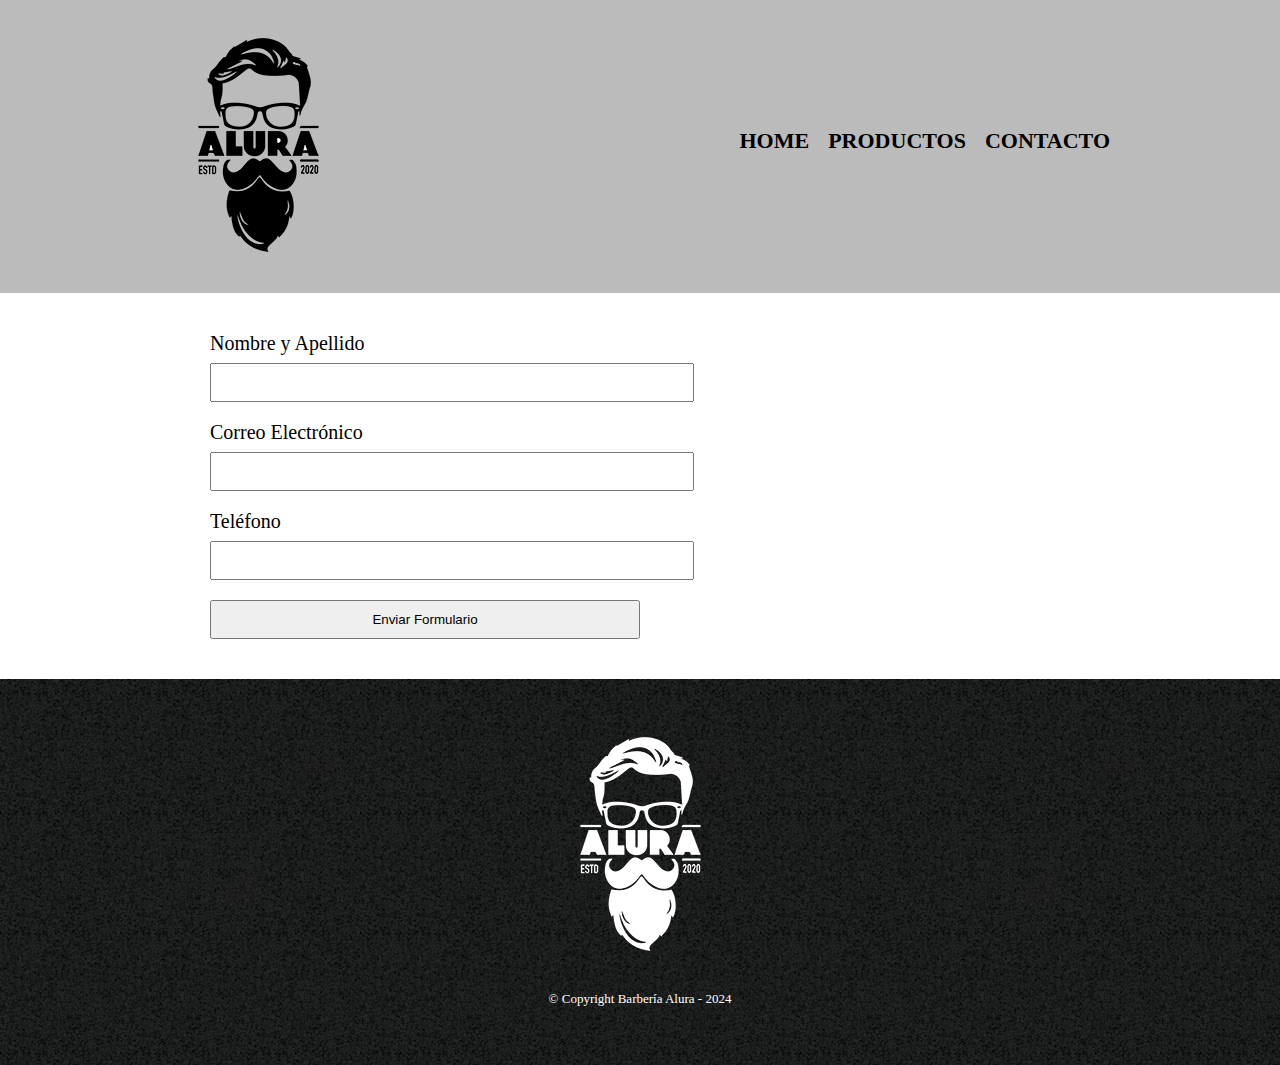
==== html_css01/contacto.html @ 095cf385 "Creating form elements and basic style" ====
<!DOCTYPE html>
<html lang="es">
<head>
    <meta charset="UTF-8">
    <title>Contacto - Barbería Alura</title>
    <link rel="stylesheet" href="reset.css">
    <link rel="stylesheet" href="style.css">
</head>
<body>
<header>
    <div class="caja">
        <h1><img src="./imagenes/logo.png"></h1>
        <nav>
            <ul>
                <li><a href="index.html">Home</a></li>
                <li><a href="productos.html">Productos</a></li>
                <li><a href="contacto.html">Contacto</a></li>
            </ul>
        </nav>
    </div>
</header>
<main>
    <form>
        <label for="nombreApellido">Nombre y Apellido</label>
        <input type="text" id="nombreApellido">

        <label for="correoElectronico">Correo Electrónico</label>
        <input type="email" id="correoElectronico">

        <label for="telefono">Teléfono</label>
        <input type="tel" id="telefono">

        <input type="submit" value="Enviar Formulario">
    </form>
</main>
<footer>
    <img src="imagenes/logo-blanco.png">
    <p class="copyright">&copy; Copyright Barbería Alura - 2024</p>
</footer>
</body>
</html>
---- html_css01/style.css ----
header {
    background-color: #BBBBBB;
    padding: 20px 0;
}

.caja{
    width: 940px;
    position: relative;
    margin: 0 auto;
}

nav{
    position: absolute;
    top: 110px;
    right: 0;
}

nav li{
    display: inline;
    margin: 0 0 0 15px;
}

nav a{
    text-transform: uppercase;
    color: #000000;
    font-weight: bold;
    font-size: 22px;
    text-decoration: none;
}

nav a:hover{
    color: #c78c19;
    text-decoration: underline;
}

.productos{
    width: 940px;
    margin: 0 auto;
    padding: 50px;
}

.productos li{
    display: inline-block;
    text-align: center;
    width: 30%;
    vertical-align: top;
    margin: 0 1.5%;
    padding: 30px 20px;
    box-sizing: border-box;
    border: 2px solid #000000;
    border-radius: 10px;
}

.productos li:hover{
    border-color: #c78c19;
}

.productos li:active{
    border-color: #088c19;
}

.productos h2{
    font-size: 30px;
    font-weight: bold;
}

.productos li:hover h2{
    font-size: 33px;
}

.producto-descripcion{
    font-size: 18px;
}

.producto-precio{
    font-size: 20px;
    font-weight: bold;
    margin-top: 10px;
}

footer{
    text-align: center;
    background: url("imagenes/bg.jpg");
    padding: 40px;
}
.copyright{
    color: #FFFFFF;
    font-size: 13px;
    margin: 20px;
}

main{
    width: 940px;
    margin: 0 auto;
}

form {
    margin: 40px;
}

form label{
    display: block;
    font-size: 20px;
    margin: 0 0 10px;
}

form input{
    display: block;
    margin: 0 0 20px;
    padding: 10px 25px;
    width: 50%;
}
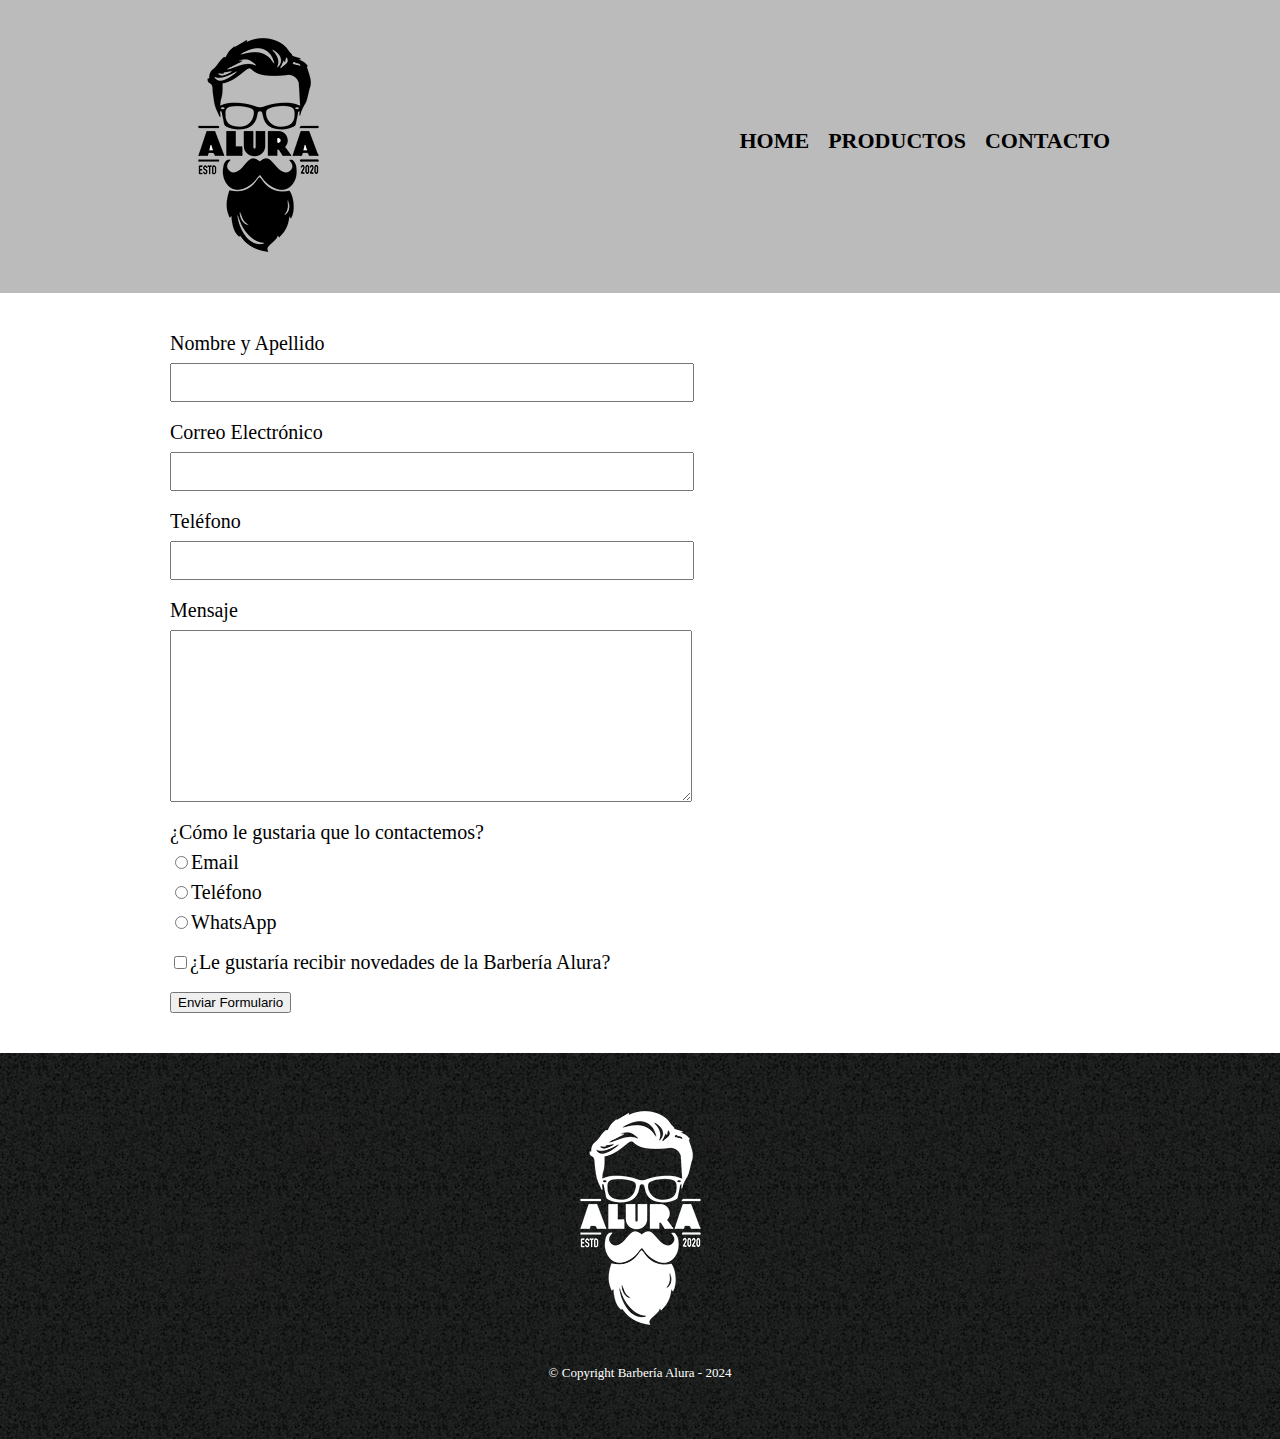
==== commit f4aa3375: "Fixing commit adding .idea folder" ====
--- a/html_css01/contacto.html
+++ b/html_css01/contacto.html
@@ -14,7 +14,7 @@
             <ul>
                 <li><a href="index.html">Home</a></li>
                 <li><a href="productos.html">Productos</a></li>
-                <li><a href="contacto.html">Contacto</a></li>
+                <li><a href="radio-email.html">Contacto</a></li>
             </ul>
         </nav>
     </div>
@@ -22,13 +22,33 @@
 <main>
     <form>
         <label for="nombreApellido">Nombre y Apellido</label>
-        <input type="text" id="nombreApellido">
+        <input type="text" id="nombreApellido" class="input-padron">
 
         <label for="correoElectronico">Correo Electrónico</label>
-        <input type="email" id="correoElectronico">
+        <input type="email" id="correoElectronico" class="input-padron">
 
         <label for="telefono">Teléfono</label>
-        <input type="tel" id="telefono">
+        <input type="tel" id="telefono" class="input-padron">
+
+        <label for="mensaje">Mensaje</label>
+        <textarea cols="70" rows="10" id="mensaje" class="input-padron"></textarea>
+
+        <div>
+            <p>¿Cómo le gustaria que lo contactemos?</p>
+
+            <label for="radio-email"><input type="radio" name="contacto" id="radio-email" value="email">Email
+            </label>
+
+            <label for="radio-telefono">
+            <input type="radio" name="contacto" id="radio-telefono" value="telefono">Teléfono
+            </label>
+
+            <label for="radio-whatsapp">
+            <input type="radio" name="contacto" id="radio-whatsapp" value="whatsapp">WhatsApp
+            </label>
+        </div>
+
+        <label class="checkbox"><input type="checkbox">¿Le gustaría recibir novedades de la Barbería Alura?</label>
 
         <input type="submit" value="Enviar Formulario">
     </form>
--- a/html_css01/style.css
+++ b/html_css01/style.css
@@ -95,18 +95,22 @@
 }
 
 form {
-    margin: 40px;
+    margin: 40px 0;
 }
 
-form label{
+form label, form p{
     display: block;
     font-size: 20px;
     margin: 0 0 10px;
 }
 
-form input{
+.input-padron{
     display: block;
     margin: 0 0 20px;
     padding: 10px 25px;
     width: 50%;
+}
+
+.checkbox{
+    margin: 20px 0;
 }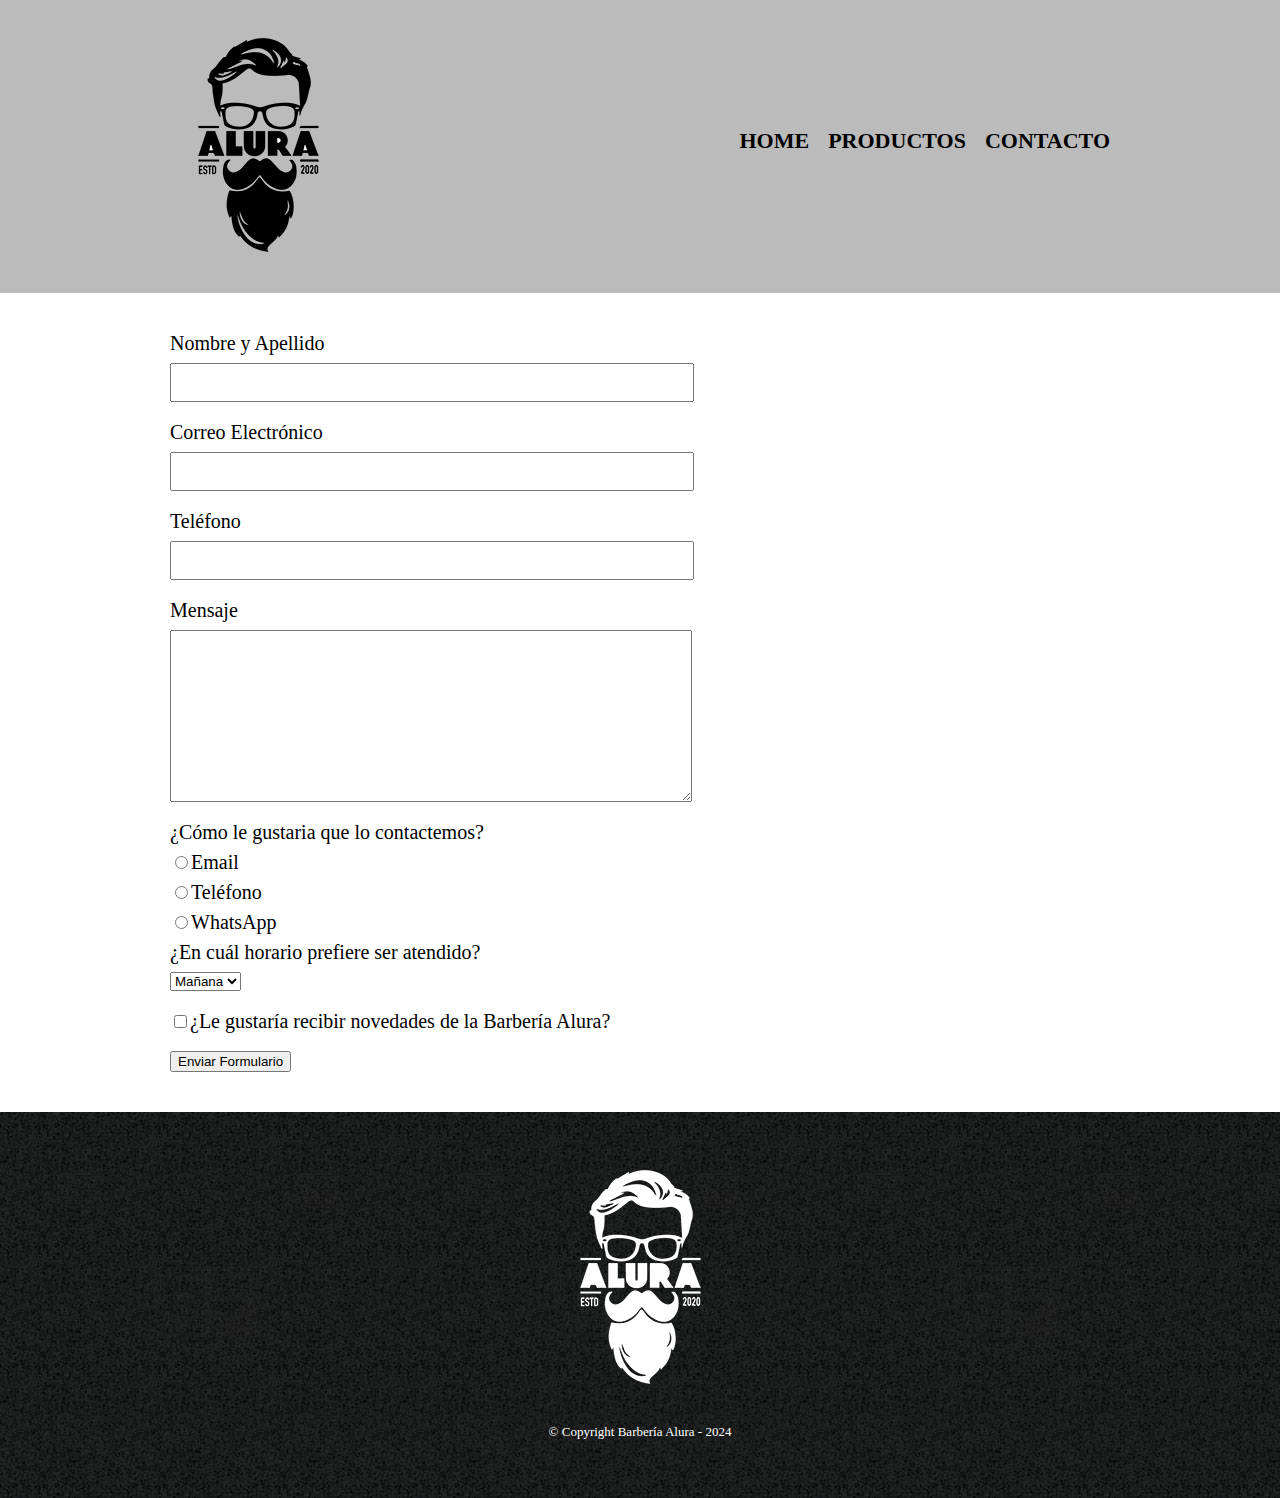
==== commit 3e4623e6: "Dropdown menu" ====
--- a/html_css01/contacto.html
+++ b/html_css01/contacto.html
@@ -48,6 +48,15 @@
             </label>
         </div>
 
+        <div>
+            <p>¿En cuál horario prefiere ser atendido?</p>
+            <select name="" id="">
+                <option value="manana">Mañana</option>
+                <option value="tarde">Tarde</option>
+                <option value="noche">Noche</option>
+            </select>
+        </div>
+
         <label class="checkbox"><input type="checkbox">¿Le gustaría recibir novedades de la Barbería Alura?</label>
 
         <input type="submit" value="Enviar Formulario">
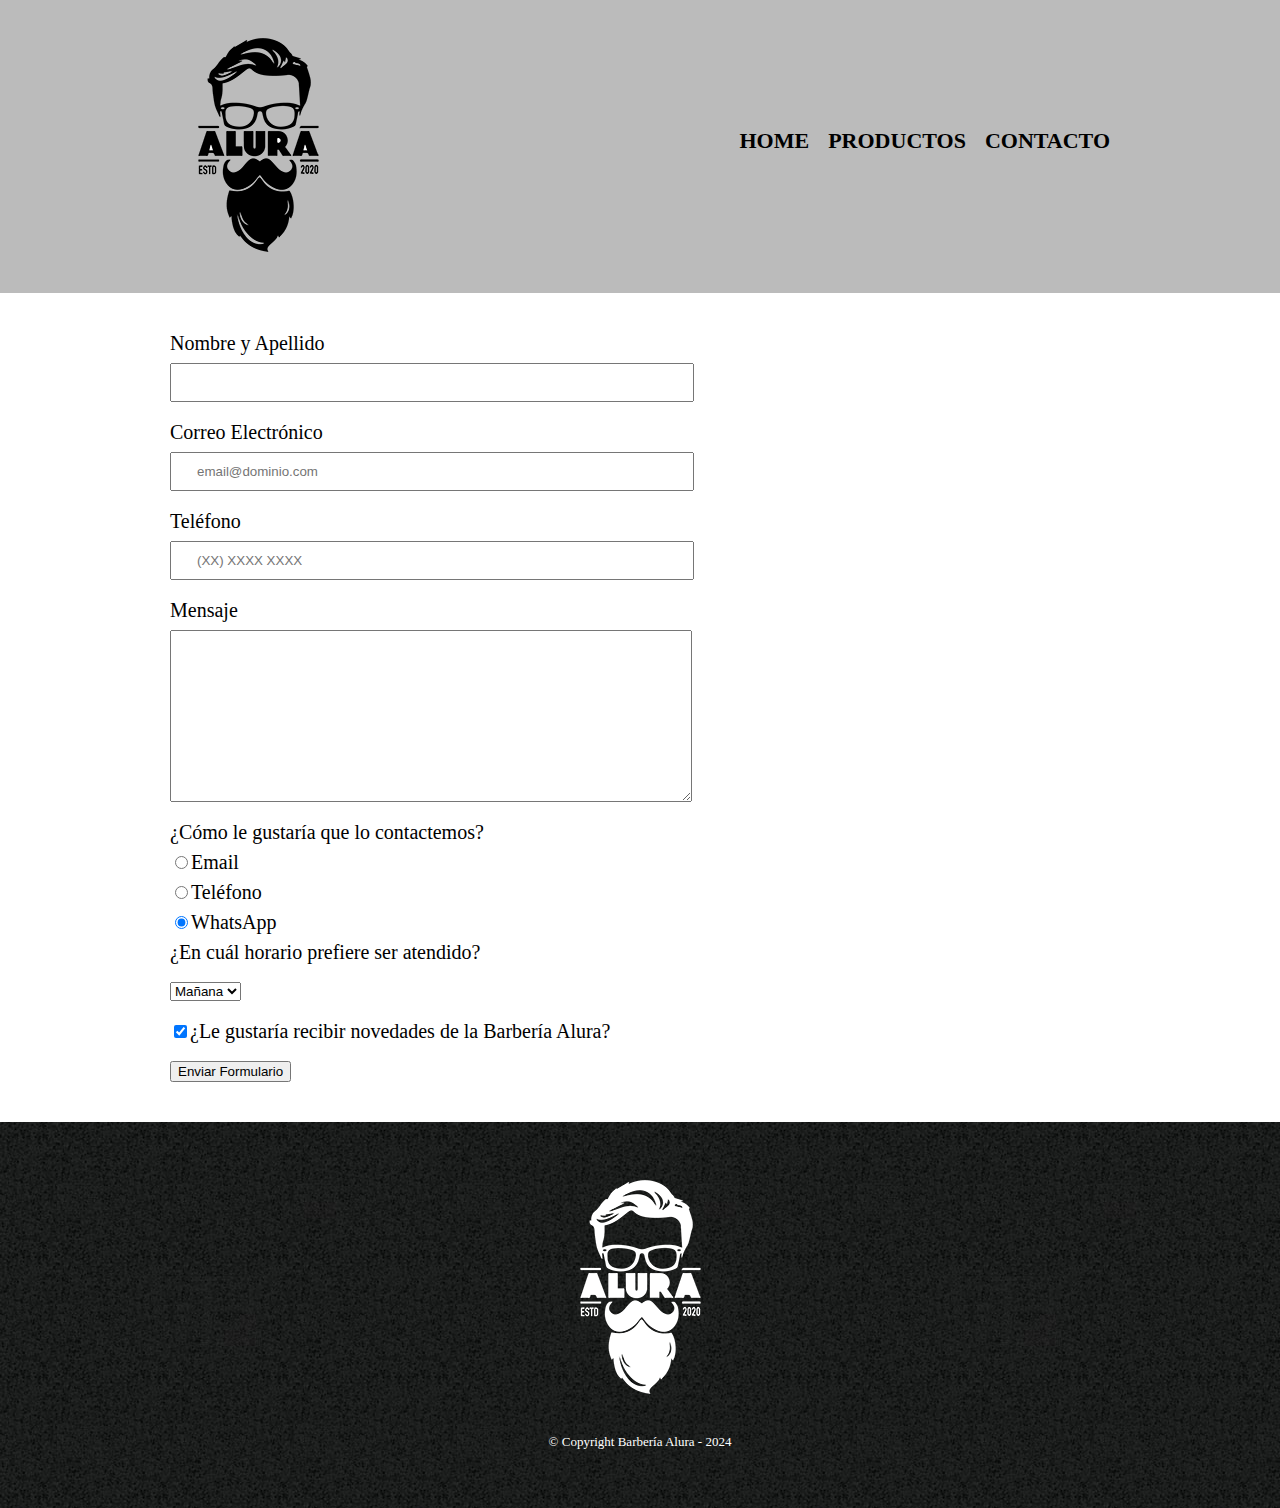
==== commit d4e759de: "Improved semantics" ====
--- a/html_css01/contacto.html
+++ b/html_css01/contacto.html
@@ -9,12 +9,12 @@
 <body>
 <header>
     <div class="caja">
-        <h1><img src="./imagenes/logo.png"></h1>
+        <h1><img src="./imagenes/logo.png" alt="logo de la barbería Alura"></h1>
         <nav>
             <ul>
                 <li><a href="index.html">Home</a></li>
                 <li><a href="productos.html">Productos</a></li>
-                <li><a href="radio-email.html">Contacto</a></li>
+                <li><a href="contacto.html">Contacto</a></li>
             </ul>
         </nav>
     </div>
@@ -22,19 +22,19 @@
 <main>
     <form>
         <label for="nombreApellido">Nombre y Apellido</label>
-        <input type="text" id="nombreApellido" class="input-padron">
+        <input type="text" id="nombreApellido" class="input-padron" required>
 
         <label for="correoElectronico">Correo Electrónico</label>
-        <input type="email" id="correoElectronico" class="input-padron">
+        <input type="email" id="correoElectronico" class="input-padron" required placeholder="email@dominio.com">
 
         <label for="telefono">Teléfono</label>
-        <input type="tel" id="telefono" class="input-padron">
+        <input type="tel" id="telefono" class="input-padron" required placeholder="(XX) XXXX XXXX">
 
         <label for="mensaje">Mensaje</label>
-        <textarea cols="70" rows="10" id="mensaje" class="input-padron"></textarea>
+        <textarea cols="70" rows="10" id="mensaje" class="input-padron" required></textarea>
 
-        <div>
-            <p>¿Cómo le gustaria que lo contactemos?</p>
+        <fieldset>
+            <legend>¿Cómo le gustaría que lo contactemos?</legend>
 
             <label for="radio-email"><input type="radio" name="contacto" id="radio-email" value="email">Email
             </label>
@@ -44,26 +44,26 @@
             </label>
 
             <label for="radio-whatsapp">
-            <input type="radio" name="contacto" id="radio-whatsapp" value="whatsapp">WhatsApp
+            <input type="radio" name="contacto" id="radio-whatsapp" value="whatsapp" checked>WhatsApp
             </label>
-        </div>
+        </fieldset>
 
-        <div>
-            <p>¿En cuál horario prefiere ser atendido?</p>
-            <select name="" id="">
+        <fieldset>
+            <legend>¿En cuál horario prefiere ser atendido?</legend>
+            <label for="horarioContacto"></label><select name="horarioContacto" id="horarioContacto">
                 <option value="manana">Mañana</option>
                 <option value="tarde">Tarde</option>
                 <option value="noche">Noche</option>
             </select>
-        </div>
+        </fieldset>
 
-        <label class="checkbox"><input type="checkbox">¿Le gustaría recibir novedades de la Barbería Alura?</label>
+        <label class="checkbox"><input type="checkbox" checked>¿Le gustaría recibir novedades de la Barbería Alura?</label>
 
         <input type="submit" value="Enviar Formulario">
     </form>
 </main>
 <footer>
-    <img src="imagenes/logo-blanco.png">
+    <img src="imagenes/logo-blanco.png" alt="logo de la barbería Alura">
     <p class="copyright">&copy; Copyright Barbería Alura - 2024</p>
 </footer>
 </body>
--- a/html_css01/style.css
+++ b/html_css01/style.css
@@ -98,7 +98,7 @@
     margin: 40px 0;
 }
 
-form label, form p{
+form label, form legend{
     display: block;
     font-size: 20px;
     margin: 0 0 10px;
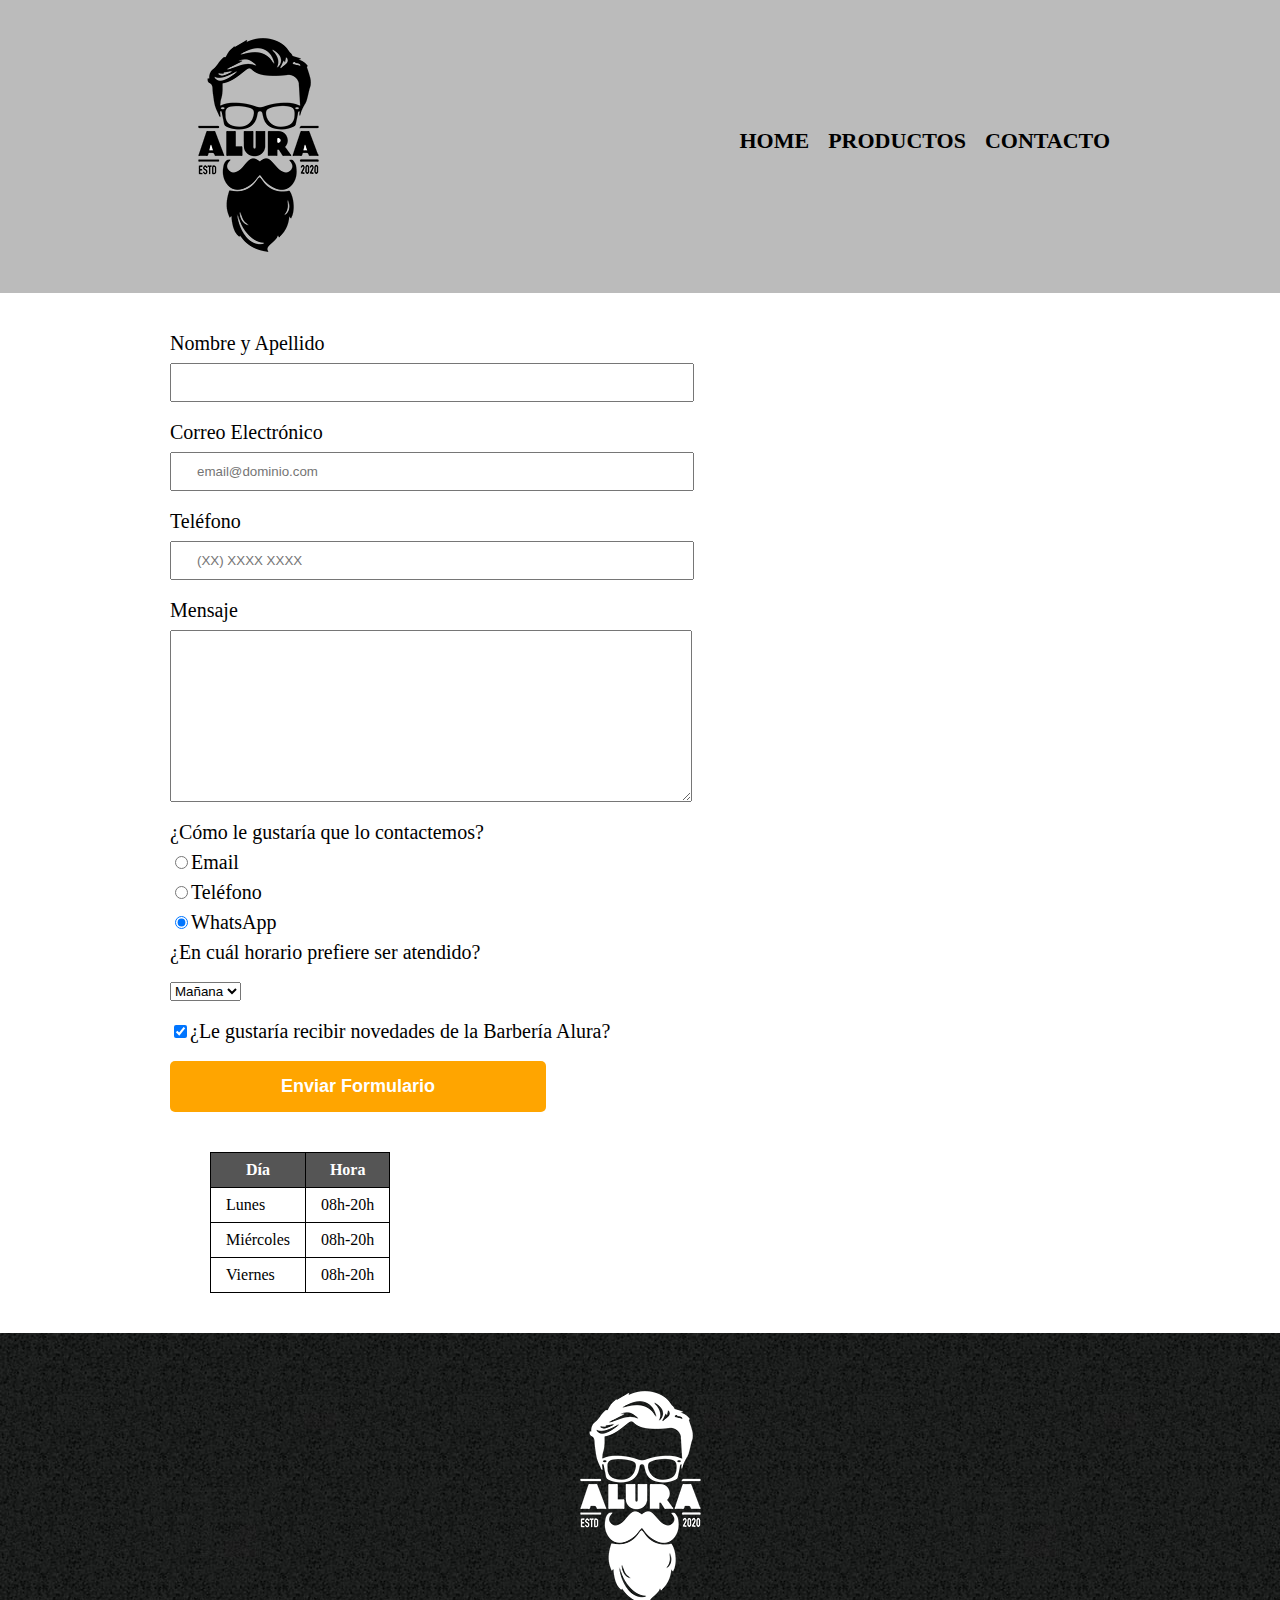
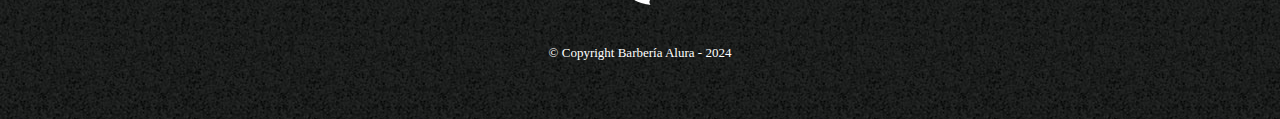
==== commit fcbee68c: "Last visual styles to button and table" ====
--- a/html_css01/contacto.html
+++ b/html_css01/contacto.html
@@ -59,8 +59,32 @@
 
         <label class="checkbox"><input type="checkbox" checked>¿Le gustaría recibir novedades de la Barbería Alura?</label>
 
-        <input type="submit" value="Enviar Formulario">
+        <input type="submit" value="Enviar Formulario" class="enviar">
     </form>
+
+    <table>
+        <thead>
+            <tr>
+                <th>Día</th>
+                <th>Hora</th>
+            </tr>
+        </thead>
+        <tbody>
+            <tr>
+                <td>Lunes</td>
+                <td>08h-20h</td>
+            </tr>
+            <tr>
+                <td>Miércoles</td>
+                <td>08h-20h</td>
+            </tr>
+            <tr>
+                <td>Viernes</td>
+                <td>08h-20h</td>
+            </tr>
+        </tbody>
+    </table>
+
 </main>
 <footer>
     <img src="imagenes/logo-blanco.png" alt="logo de la barbería Alura">
--- a/html_css01/style.css
+++ b/html_css01/style.css
@@ -113,4 +113,37 @@
 
 .checkbox{
     margin: 20px 0;
+}
+
+.enviar{
+    width: 40%;
+    padding: 15px 0;
+    font-size: 18px;
+    font-weight: bold;
+    background: orange;
+    color: white;
+    border: none;
+    border-radius: 5px;
+    transition: all 1s;
+    cursor: pointer;
+}
+
+.enviar:hover{
+    background: darkorange;
+    transform: scale(1.2);
+}
+
+table{
+    margin: 40px 40px;
+}
+
+thead{
+    background: #555555;
+    color: white;
+    font-weight: bold;
+}
+
+td, th{
+    border: 1px #000000 solid;
+    padding: 9px 15px;
 }